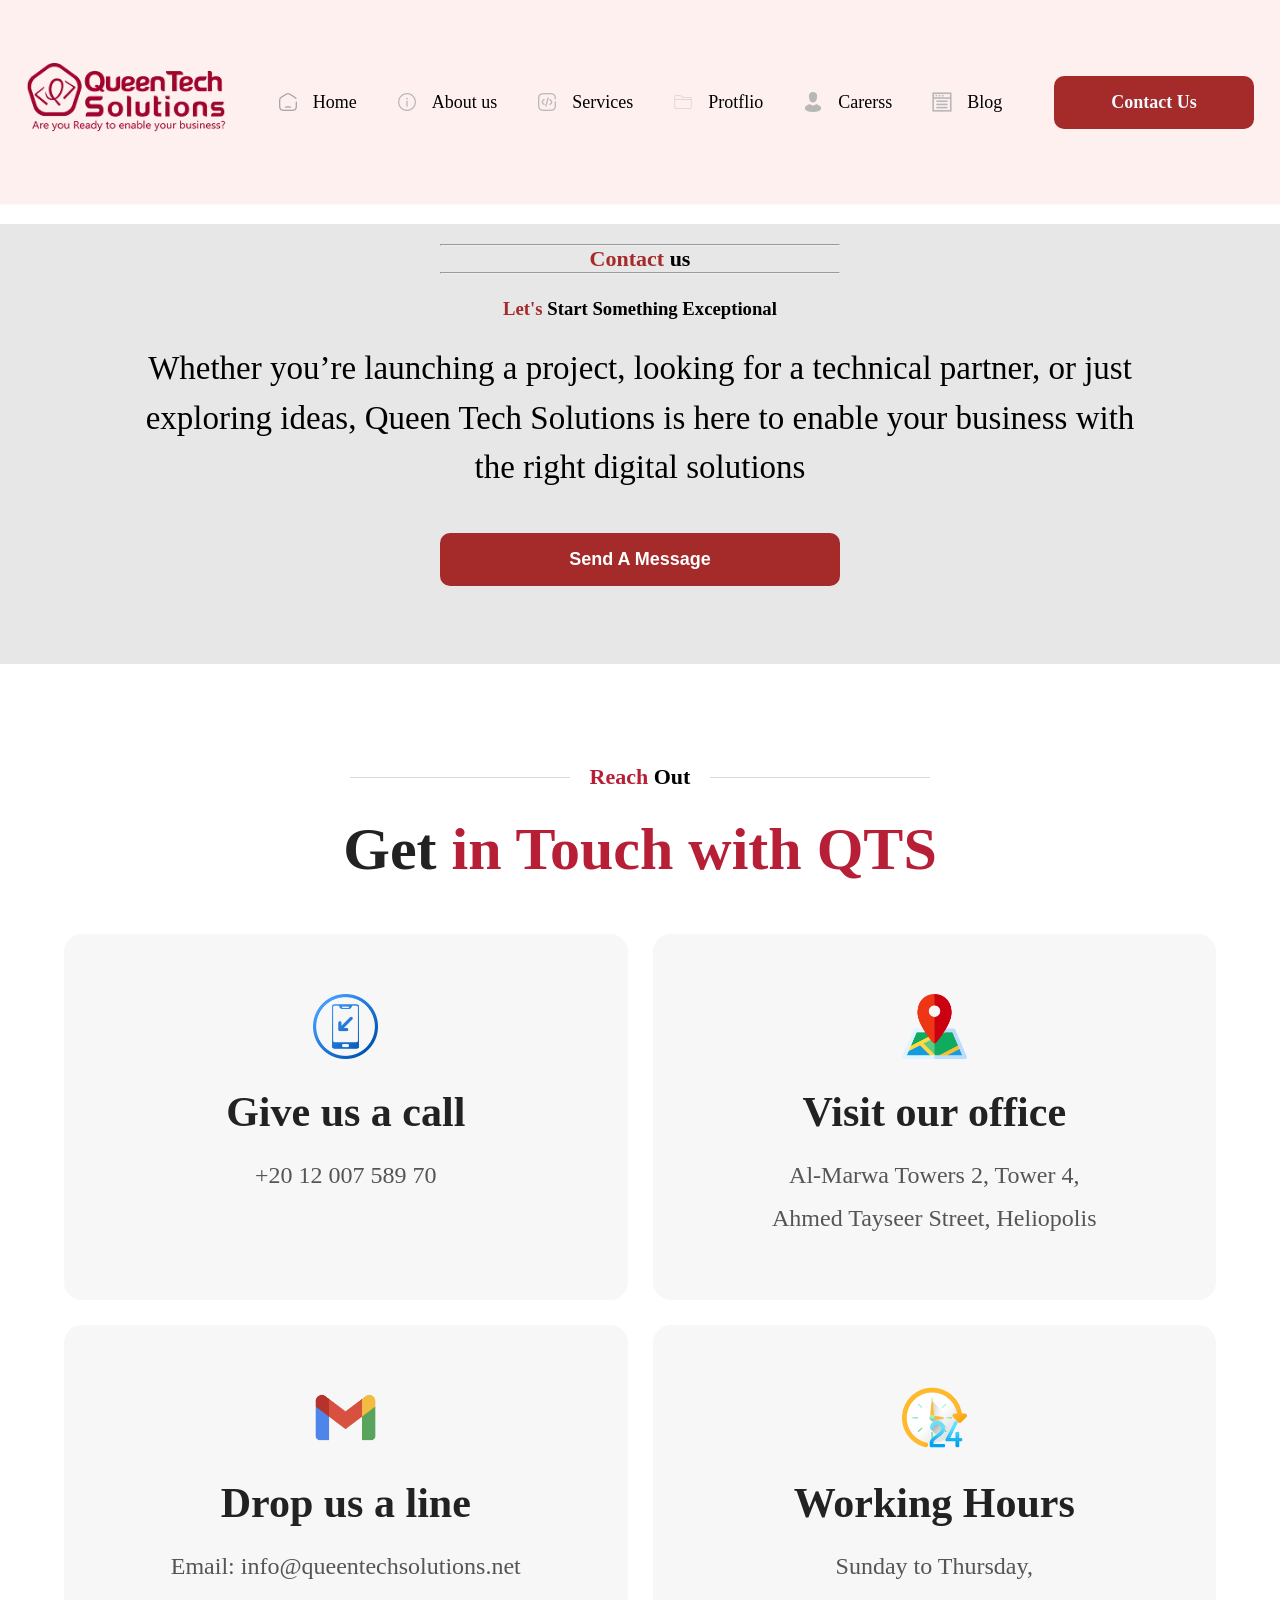
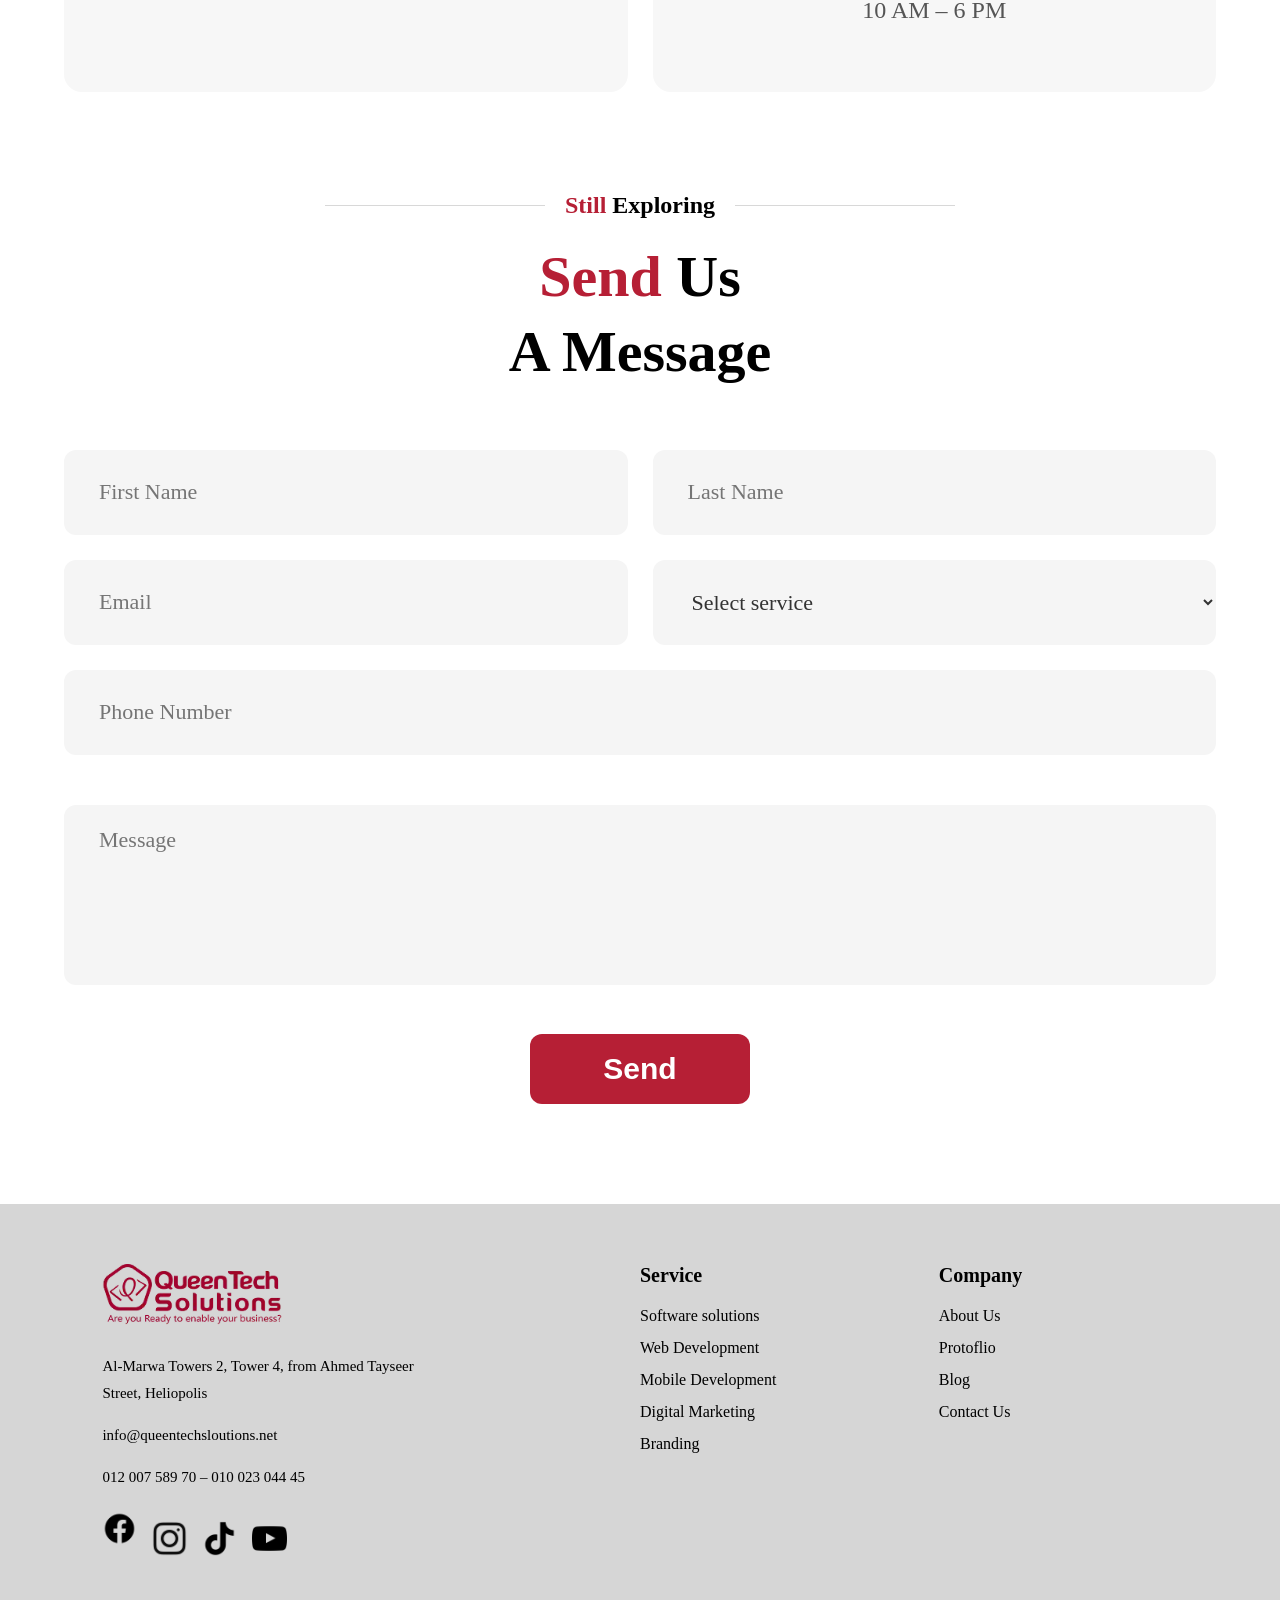
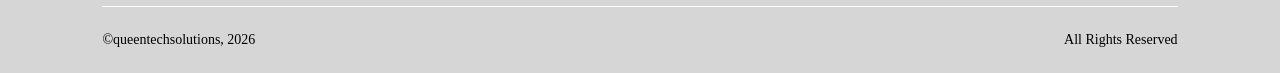
==== html/contact-us.html @ fe4a8b36 "✅ NEW PAGE ADDED : CONTACT US FORM" ====
<!DOCTYPE html>
<html lang="en">

<head>
    <meta charset="UTF-8">
    <meta name="viewport" content="width=device-width, initial-scale=1.0">
    <title>Contact Us | queentechsolutions</title>
    <meta name="keywords" content="contact us queentechsolutions">
    <meta name="author" content="zeyad ahmed">
    <meta name="description" content="that's page to send to customer service if you have problem ">
    <link rel="shortcut icon" href="../assets/icon/logo.jpg" type="image/x-icon">
    <link rel="stylesheet" href="../css/contact-us.css">
</head>

<body>
    <!-- NAVBAR SIDE  -->
    <nav>
        <!-- LOGO SIDE -->
        <section class="logo-side">
            <img src="../assets/image/Logo.webp" alt="logo of website" loading="lazy">
        </section>
        <!-- ITEMS -->
        <section class="items">
            <section class="each-item">
                <img src="../assets/icon/home-svgrepo-com (1).png" alt="home icon" loading="lazy">
                <p>Home</p>
            </section>
            <section class="each-item">
                <img src="../assets/icon/info-circle-svgrepo-com (1).png" alt="about us icon" loading="lazy">
                <p>About us</p>
            </section>
            <section class="each-item">
                <img src="../assets/icon/code-square-svgrepo-com.png" alt="code icon" loading="lazy">
                <p>Services</p>
            </section>
            <section class="each-item">
                <img src="../assets/icon/files-svgrepo-com.png" alt="Protflio icon" loading="lazy">
                <p>Protflio</p>
            </section>
            <section class="each-item">
                <img src="../assets/icon/person-2-svgrepo-com.png" alt="carerss icon" loading="lazy">
                <p>Carerss</p>
            </section>
            <section class="each-item">
                <img src="../assets/icon/blog-website-svgrepo-com.png" alt="blog icon" loading="lazy">
                <p> Blog</p>
            </section>
        </section>
        <!-- CONTACT US PAGE -->
        <section class="contact-us-button">
            <a href="#">Contact Us</a>
        </section>
    </nav>
    <!-- MAIN CONETENT -->
    <section class="contact-us">
        <section class="main-title">
            <hr>
            <h4><span id="red">Contact</span> us</h4>
            <hr>
        </section>
        <section class="sub-title">
            <h1>
                <span id="red">Let's</span>
                Start Something Exceptional
            </h1>
        </section>
        <section class="content">
            <p>
                Whether you’re launching a project, looking for a technical partner, or just
                <br>exploring ideas, Queen Tech Solutions is here to enable your business with
                <br>the right digital solutions
            </p>
        </section>
        <section class="send-message-button">
            <button>Send A Message</button>
        </section>
    </section>
<!-- REACH OUT PART -->
<section class="reach-out">

    <section class="main-title">
        <hr>
        <h4><span id="red">Reach</span> Out</h4>
        <hr>
    </section>

    <section class="sub-title">
        <h1>
            Get
            <span id="red"> in Touch with QTS</span>
        </h1>
    </section>

    <section class="cards">

        <section class="each-card">
            <img src="../assets/image/incoming-call.png" alt="Phone Icon" loading="lazy">

            <h2>Give us a call</h2>

            <p>+20 12 007 589 70</p>
        </section>

        <section class="each-card">
            <img src="../assets/image/map.png" alt="Location Icon" loading="lazy">

            <h2>Visit our office</h2>

            <p>
                Al-Marwa Towers 2, Tower 4,<br>
                Ahmed Tayseer Street, Heliopolis
            </p>
        </section>

        <section class="each-card">
            <img src="../assets/image/email.png" alt="Email Icon" loading="lazy">

            <h2>Drop us a line</h2>

            <p>
                Email: info@queentechsolutions.net
            </p>
        </section>

        <section class="each-card">
            <img src="../assets/image/24-hours.png" alt="Working Hours Icon" loading="lazy">

            <h2>Working Hours</h2>

            <p>
                Sunday to Thursday,<br>
                10 AM – 6 PM
            </p>
        </section>

    </section>

</section>
<!-- CONATACT US FORM TO GET DATA -->
 <!-- CONTACT FORM -->
<section class="contact-form">

    <section class="main-title">
        <hr>
        <h4><span id="red">Still</span> Exploring</h4>
        <hr>
    </section>

    <section class="sub-title">
        <h1>
            <span id="red">Send</span> Us
            <br>
            A Message
        </h1>
    </section>

    <form>

        <section class="row">
            <input type="text" placeholder="First Name">
            <input type="text" placeholder="Last Name">
        </section>

        <section class="row">
            <input type="email" placeholder="Email">

            <select>
                <option selected disabled>Select service</option>
                <option>Software Solutions</option>
                <option>Web Development</option>
                <option>Mobile Development</option>
                <option>Digital Marketing</option>
            </select>
        </section>

        <input class="full-width" type="tel" placeholder="Phone Number">

        <textarea placeholder="Message"></textarea>

        <button type="submit">Send</button>

    </form>

</section>

    <!-- FOOTER -->
    <footer>
        <section class="first-row">
            <section class="genral-info">
                <img src="../assets/image/Logo.webp" alt="logo of website" loading="lazy">
                <p>
                    Al-Marwa Towers 2, Tower 4, from Ahmed Tayseer
                    <br>Street, Heliopolis
                </p>
                <p>
                    info@queentechsloutions.net
                </p>
                <p>
                    012 007 589 70 – 010 023 044 45
                </p>
                <section class="social-media-links">
                    <img src="../assets/icon/facebook-svgrepo-com.png" alt="facebook icon" loading="lazy">
                    <img src="../assets/icon/instagram-svgrepo-com.png" alt="instagram icon" loading="lazy">
                    <img src="../assets/icon/tiktok-svgrepo-com.png" alt="tiktok icon" loading="lazy">
                    <img src="../assets/icon/youtube-168-svgrepo-com.png" alt="youtube icon" loading="lazy">
                </section>
            </section>
            <section class="service">
                <p>Service</p>
                <a href="#">Software solutions</a>
                <a href="#">Web Development</a>
                <a href="#">Mobile Development</a>
                <a href="#">Digital Marketing</a>
                <a href="#">Branding</a>
            </section>
            <section class="company">
                <p>Company</p>
                <a href="#">About Us</a>
                <a href="#">Protoflio</a>
                <a href="#">Blog</a>
                <a href="#">Contact Us</a>
            </section>
        </section>
        <hr>
        <section class="last-row">
            <p>
                ©queentechsolutions, 2026
            </p>
            <p>
                All Rights Reserved
            </p>
        </section>
    </footer>
</body>

</html>
---- css/contact-us.css ----
/* DEFUALT STYLE  */
* {
    box-sizing: border-box;
    margin: 0;
    padding: 0;
    text-decoration: none;
}

/* SELECTION STYLE */
::selection {
    background-color: brown;
    color: aliceblue;
}

#red {
    color: brown;
}

#red-with-bold {
    color: brown;
    font-weight: bold;
}

/* NAVBAR STYLE */
nav {
    display: flex;
    flex-flow: row wrap;
    align-items: center;
    justify-content: space-around;
    background-color: rgb(255, 240, 240);
    box-shadow: 1px 1px 1px snow;
    width: 100%;

    .logo-side {
        img {
            width: 200px;
            height: 200px;
            object-fit: contain;
            cursor: pointer;
        }
    }

    .items {
        display: flex;
        flex-flow: row wrap;
        gap: 40px;

        /* margin-top: 80px; */
        .each-item {
            display: flex;
            flex-flow: row wrap;
            gap: 15px;
            cursor: pointer;

            img {
                width: 20px;
                height: 20px;
            }

            p {
                font-size: large;
            }
        }

        .each-item:hover {
            color: brown;
        }
    }

    .contact-us-button {
        background-color: brown;
        padding: 16px;
        width: 200px;
        text-align: center;
        border-radius: 10px;
        transition-duration: 0.5s;
        cursor: pointer;

        a {
            color: aliceblue;
            font-size: large;
            font-weight: bolder;
        }
    }

    .contact-us-button:hover {
        background-color: rgb(225, 18, 18);
    }

}
/* CONTACT US STYLE */
.contact-us{
    background-color: #e7e7e7;
    padding: 20px;
    width: 100%;
    display: flex;
    flex-flow: column wrap;
    align-items: center;
    gap: 24px;
    margin-top: 20px;
    height: 440px;
    text-align: center;
    .main-title{
        text-align: center;
        hr{
            width: 400px;
            
        }
        h4{
            font-size: 22px;
        }
    }
    .content{
        line-height: 1.5;
        font-size: 33px;
        font-weight: lighter;
    }
    .send-message-button{
        button{
            background-color: brown;
            padding: 16px;
            color: white;
            font-weight: bolder;
            border: none;
            border-radius: 10px;
            transition-duration: 0.5s;
            cursor: pointer;
            font-size: 18px;
            width: 400px;
            margin-top: 16px;
        }
        button:hover{
            background-color: red;
        }
    }
}
.reach-out {
    width: 90%;
    max-width: 1400px;
    margin: 100px auto;

    .main-title {
        display: flex;
        align-items: center;
        justify-content: center;
        gap: 20px;
        margin-bottom: 25px;

        hr {
            width: 220px;
            border: none;
            height: 1px;
            background: #d9d9d9;
        }

        h4 {
            font-size: 22px;
            font-weight: 700;
            text-transform: capitalize;

            #red {
                color: #b61f35;
            }
        }
    }

    .sub-title {
        text-align: center;
        margin-bottom: 50px;

        h1 {
            font-size: 60px;
            font-weight: 700;
            color: #222;

            #red {
                color: #b61f35;
            }
        }
    }

    .cards {
        display: grid;
        grid-template-columns: repeat(2, 1fr);
        gap: 25px;

        .each-card {
            background: #f7f7f7;
            border-radius: 18px;
            padding: 60px 40px;
            text-align: center;
            transition: .3s ease;
            cursor: pointer;

            &:hover {
                transform: translateY(-8px);
                box-shadow: 0 15px 35px rgba(0, 0, 0, .08);
            }

            img {
                width: 65px;
                height: 65px;
                object-fit: contain;
                margin-bottom: 25px;
            }

            h2 {
                font-size: 42px;
                font-weight: 700;
                color: #222;
                margin-bottom: 18px;
            }

            p {
                font-size: 24px;
                color: #555;
                line-height: 1.8;
            }
        }
    }
}
/* CONTACT US FORM STYLE */
.contact-form {
    width: 90%;
    max-width: 1500px;
    margin: 100px auto;

    .main-title {
        display: flex;
        align-items: center;
        justify-content: center;
        gap: 20px;
        margin-bottom: 20px;

        hr {
            width: 220px;
            border: none;
            height: 1px;
            background: #d8d8d8;
        }

        h4 {
            font-size: 24px;
            font-weight: 700;

            #red {
                color: #b61f35;
            }
        }
    }

    .sub-title {
        text-align: center;
        margin-bottom: 60px;

        h1 {
            font-size: 58px;
            font-weight: 700;
            line-height: 1.3;

            #red {
                color: #b61f35;
            }
        }
    }

    form {

        .row {
            display: grid;
            grid-template-columns: repeat(2, 1fr);
            gap: 25px;
            margin-bottom: 25px;
        }

        input,
        select,
        textarea {
            width: 100%;
            background: #f5f5f5;
            border: none;
            border-radius: 12px;
            padding: 22px 35px;
            font-size: 22px;
            outline: none;
            color: #333;
            font-family: inherit;
        }

        input,
        select {
            height: 85px;
        }

        textarea {
            height: 180px;
            resize: none;
            margin-top: 25px;
        }

        .full-width {
            margin-bottom: 25px;
        }

        button {
            display: block;
            margin: 45px auto 0;
            width: 220px;
            height: 70px;
            border: none;
            border-radius: 12px;
            background: #b61f35;
            color: white;
            font-size: 30px;
            font-weight: 600;
            cursor: pointer;
            transition: .3s;

            &:hover {
                background: #98172d;
                transform: translateY(-3px);
            }
        }
    }
}

/* ---------- Tablet ---------- */

@media (max-width:992px) {

    .contact-form {

        .sub-title h1 {
            font-size: 42px;
        }

        form {

            input,
            select,
            textarea {
                font-size: 18px;
            }

            button {
                width: 180px;
                font-size: 24px;
            }
        }
    }

}

/* ---------- Mobile ---------- */

@media (max-width:768px) {

    .contact-form {

        .main-title {

            hr {
                width: 80px;
            }

            h4 {
                font-size: 18px;
            }
        }

        .sub-title h1 {
            font-size: 32px;
        }

        form {

            .row {
                grid-template-columns: 1fr;
            }

            input,
            select {
                height: 65px;
                font-size: 16px;
                padding: 18px;
            }

            textarea {
                height: 150px;
                font-size: 16px;
                padding: 18px;
            }

            button {
                width: 160px;
                height: 55px;
                font-size: 20px;
            }
        }
    }

}

/* FOOTER STYLE */
footer {
    background-color: #d6d6d6;
    color: #000000;
    padding: 60px 8% 25px;
    margin-top: 60px;

    .first-row {
        display: flex;
        justify-content: space-between;
        align-items: flex-start;
        gap: 60px;
        flex-wrap: wrap;

        .genral-info {
            flex: 2;
            min-width: 280px;

            img:first-child {
                width: 180px;
                margin-bottom: 20px;
            }

            p {
                color: #000000;
                font-size: 15px;
                line-height: 1.8;
                margin-bottom: 15px;
            }

            .social-media-links {
                display: flex;
                align-items: center;
                gap: 15px;
                margin-top: 20px;

                img {
                    width: 35px;
                    height: 35px;
                    cursor: pointer;
                    transition: 0.3s;

                    &:hover {
                        transform: translateY(-5px);
                    }
                }
            }
        }

        .service,
        .company {
            flex: 1;
            min-width: 180px;

            p {
                font-size: 20px;
                font-weight: 600;
                margin-bottom: 20px;
                color: #000000;
            }

            a {
                display: block;
                text-decoration: none;
                color: #000000;
                margin-bottom: 14px;
                transition: 0.3s;

                &:hover {
                    color: brown;
                    padding-left: 8px;
                }
            }
        }
    }

    hr {
        border: none;
        height: 1px;
        background-color: rgba(255, 255, 255);
        margin: 40px 0 25px;
    }

    .last-row {
        display: flex;
        justify-content: space-between;
        align-items: center;
        flex-wrap: wrap;
        gap: 15px;

        p {
            color: #000000;
            font-size: 14px;
        }
    }
}
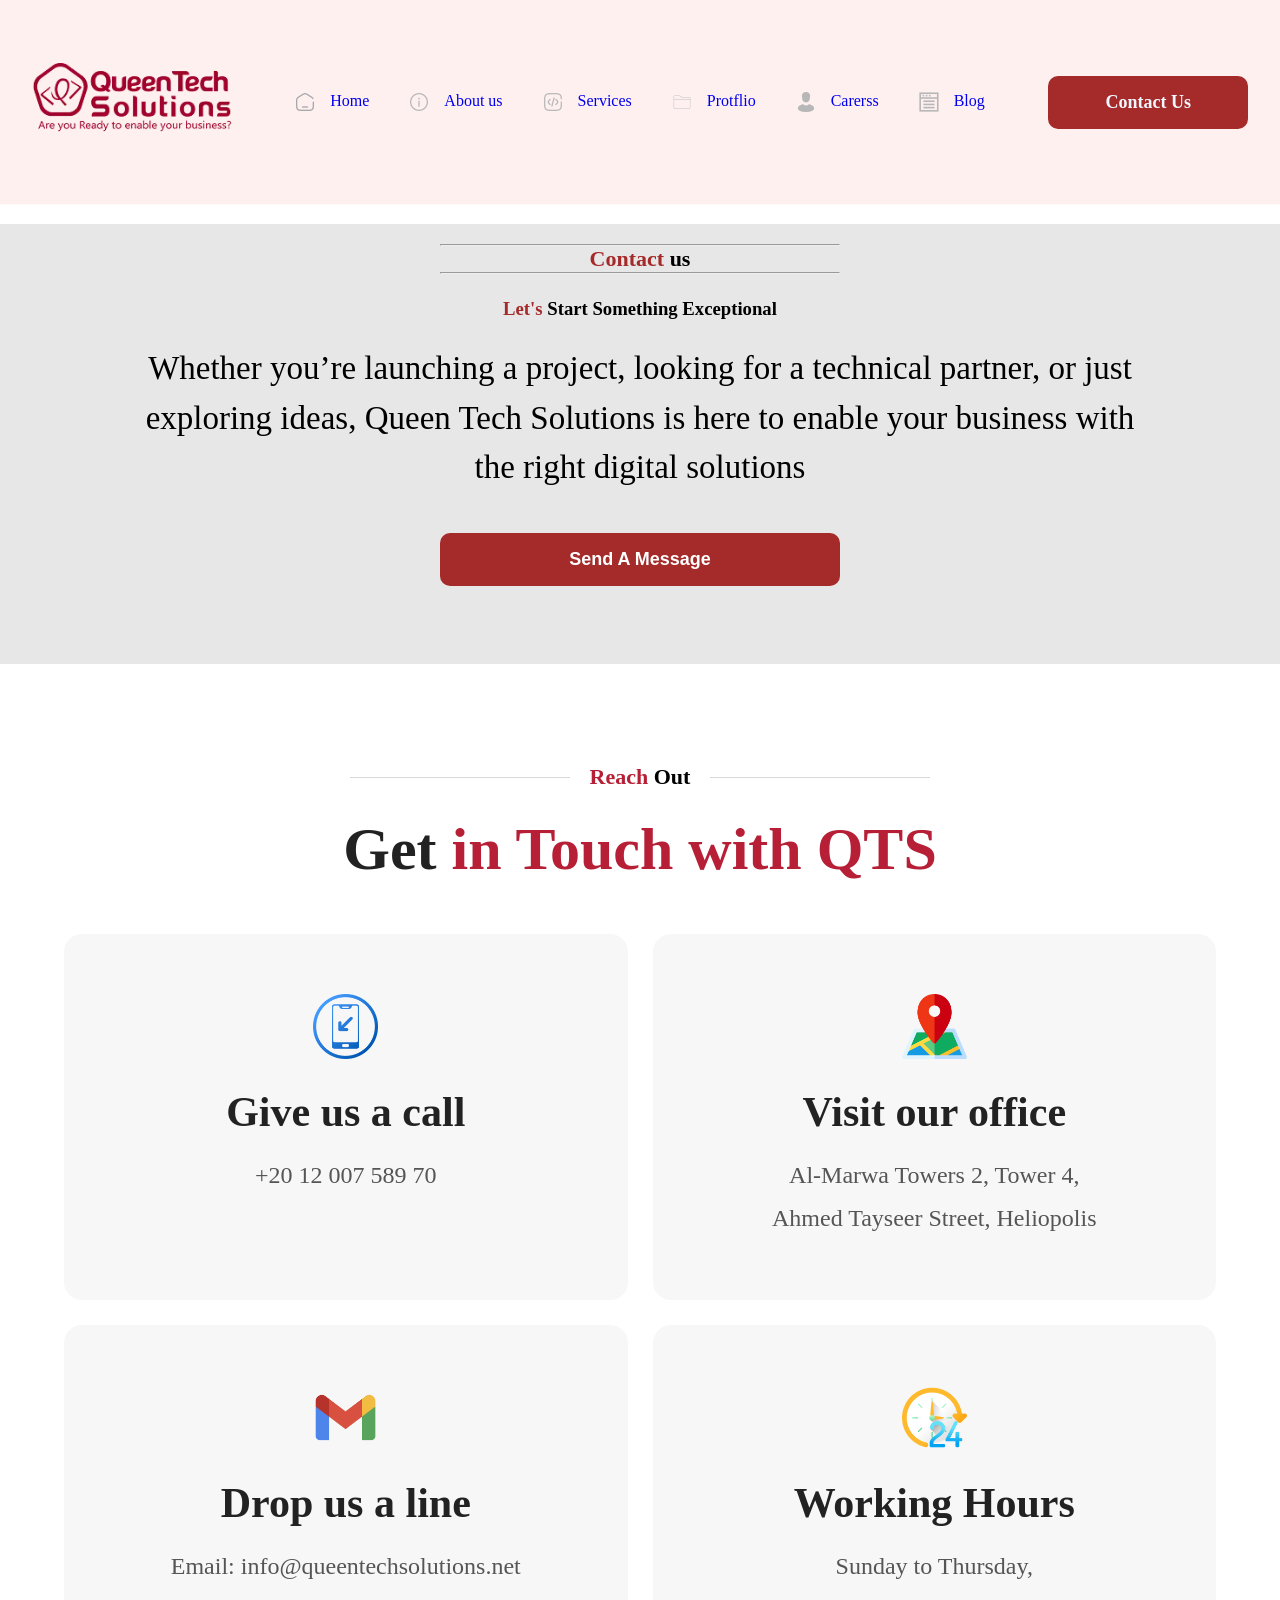
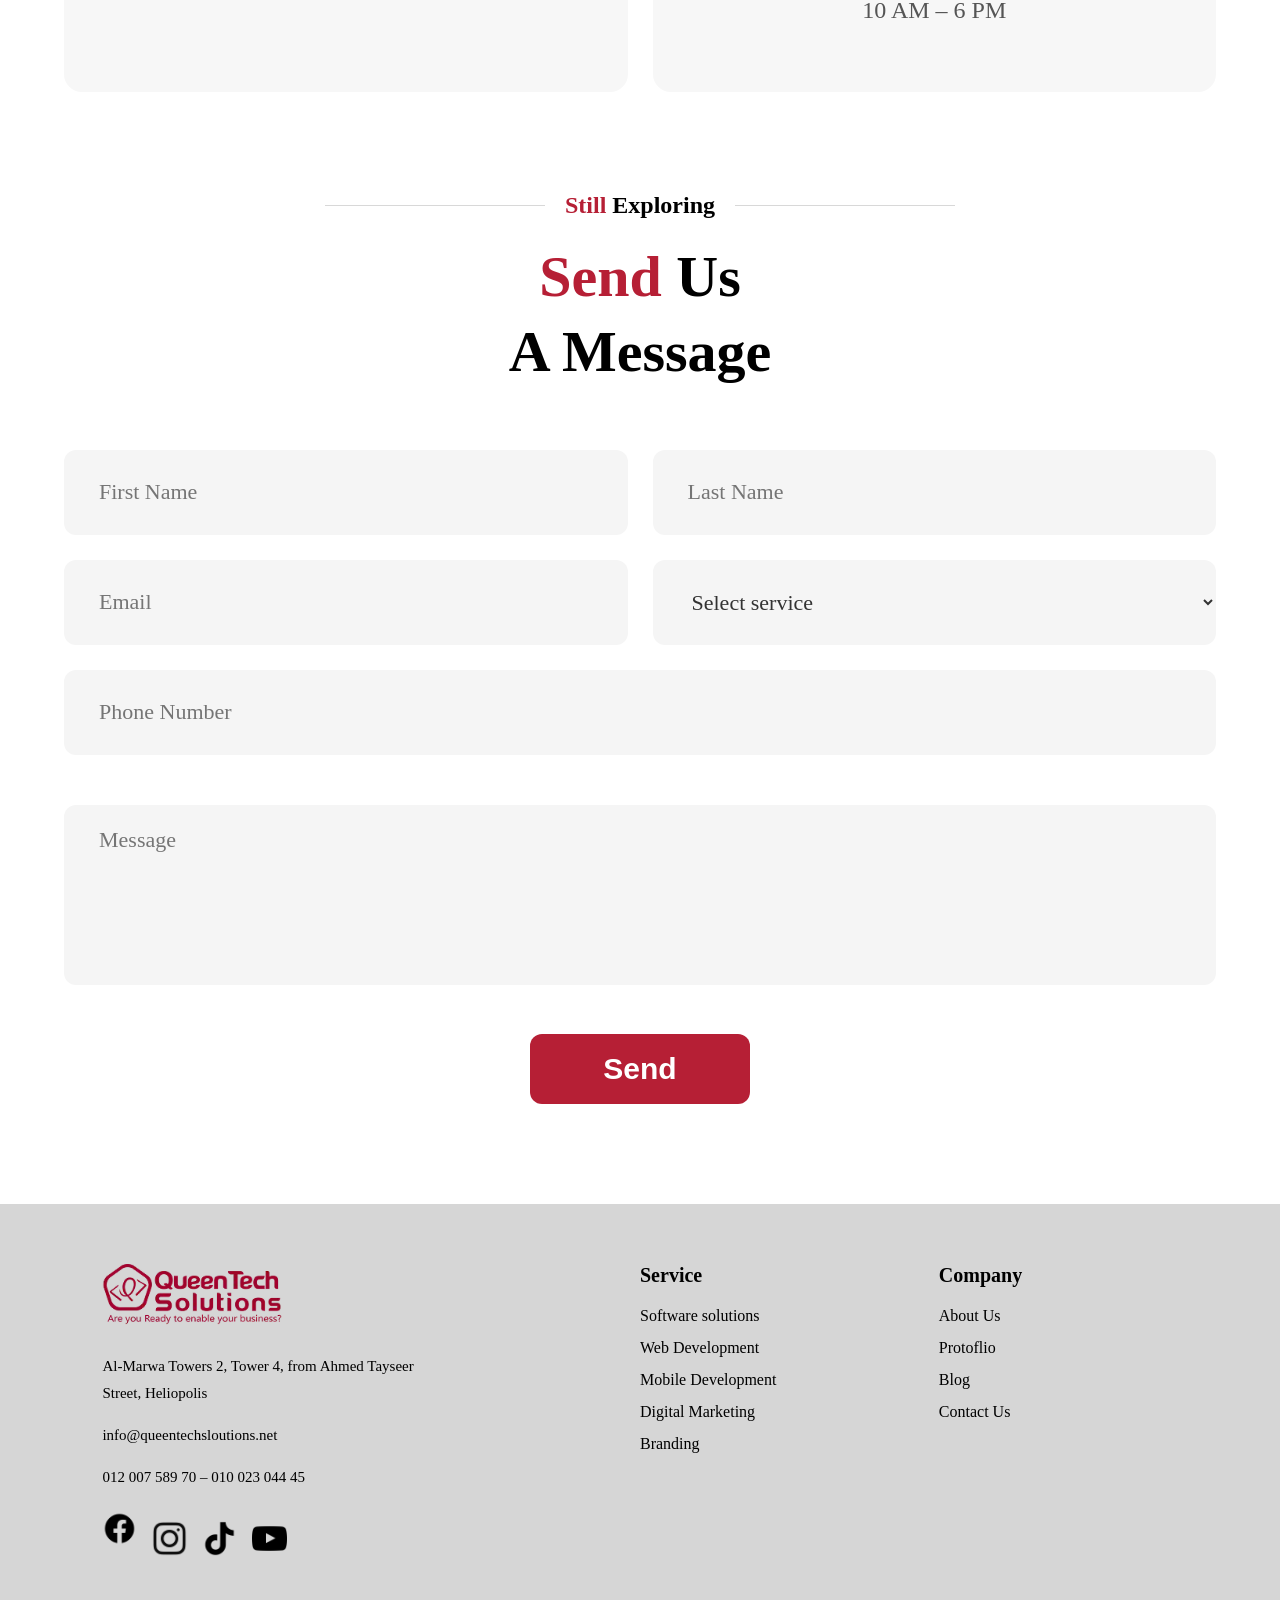
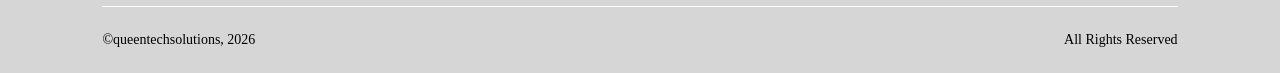
==== commit 1d3e3472: "✅ NEW PAGE ADDED : ABOUT US" ====
--- a/html/contact-us.html
+++ b/html/contact-us.html
@@ -23,27 +23,27 @@
         <section class="items">
             <section class="each-item">
                 <img src="../assets/icon/home-svgrepo-com (1).png" alt="home icon" loading="lazy">
-                <p>Home</p>
+                <a href="../html/index.html">Home</a>
             </section>
             <section class="each-item">
                 <img src="../assets/icon/info-circle-svgrepo-com (1).png" alt="about us icon" loading="lazy">
-                <p>About us</p>
+                <a href="../html/about-us.html">About us</a>
             </section>
             <section class="each-item">
                 <img src="../assets/icon/code-square-svgrepo-com.png" alt="code icon" loading="lazy">
-                <p>Services</p>
+                <a href="#">Services</a>
             </section>
             <section class="each-item">
                 <img src="../assets/icon/files-svgrepo-com.png" alt="Protflio icon" loading="lazy">
-                <p>Protflio</p>
+                <a href="#">Protflio</a>
             </section>
             <section class="each-item">
                 <img src="../assets/icon/person-2-svgrepo-com.png" alt="carerss icon" loading="lazy">
-                <p>Carerss</p>
+                <a href="#">Carerss</a>
             </section>
             <section class="each-item">
                 <img src="../assets/icon/blog-website-svgrepo-com.png" alt="blog icon" loading="lazy">
-                <p> Blog</p>
+                <a href="#"> Blog</a>
             </section>
         </section>
         <!-- CONTACT US PAGE -->
